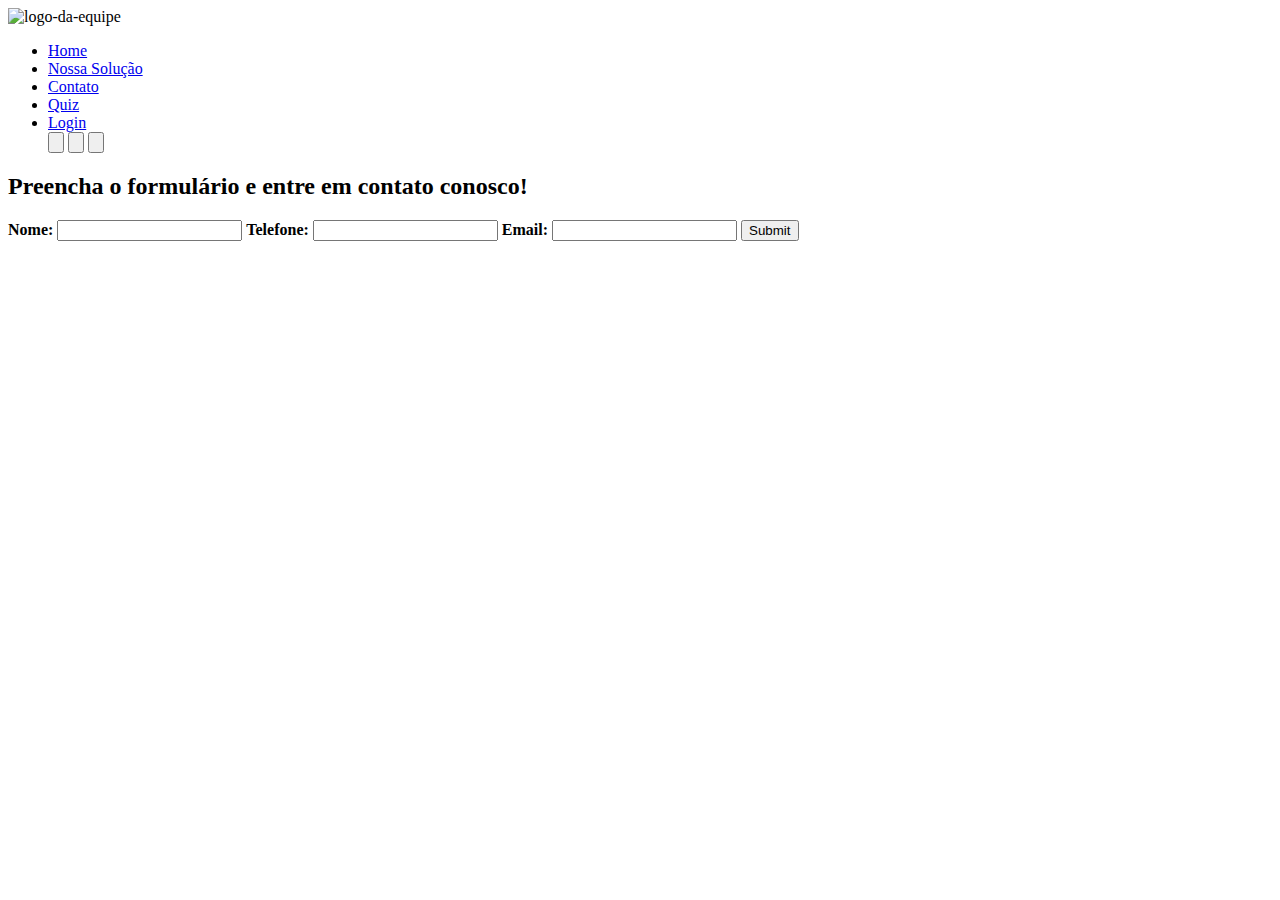
==== contato.html @ e663705a "criando contato.html" ====
<!DOCTYPE html>
<html lang="pt-br">
<head>
    <meta charset="UTF-8">
    <meta name="viewport" content="width=device-width, initial-scale=1.0">
    <link rel="shortcut icon" href="./src/assets/logo-verde-cnxs.png">
    <title>Contato</title>
    <!--chamando o CSS externo-->
    <link rel="stylesheet" href="./src/css/style.css">
    <script>
        function botaoenviar() {
            var input = document.getElementById('nome').value;
            var input = document.getElementById('telefone').value;
            var input = document.getElementById('email').value;
        
            alert("Dados enviados com sucesso");
        
            document.getElementById('nome').value = '';
            document.getElementById('telefone').value = '';
            document.getElementById('email').value = '';
        }  

        // Função para trocar o background color

        function trocar(color){
            document.body.style.background = color;
        }
    </script>
</head>
<body>
    <header>
        <img src="./src/assets/logo-verde-cnxs.png" alt="logo-da-equipe">
        <nav>
            <ul>
                <li><a href="./index.html">Home</a></li>
                <li><a href="./solucao.html">Nossa Solução</a></li>
                <li><a href="./contato.html">Contato</a></li>
                <li><a href="./quiz.html">Quiz</a></li>
                <li><a href="./login.html">Login</a></li>
                <div class="changeColor">
                    <input type="button" class="color" onclick="trocar('#a2c2f2')"/>
                    <input type="button" class="color" onclick="trocar('#ea8145')"/>
                    <input type="button" class="color" onclick="trocar('#2c4969')"/>
                </div>
            </ul>
        </nav>
    </header>

    <div class="cPai-formContato">
        <div class="container-form">
            <h2>Preencha o formulário e entre em contato conosco!</h2>
            <form class="formulario">
                <label for="nome"><b>Nome:</b></label>
                <input type="text" name="nome" id="nome" required/>
                <label for="telefone"><b>Telefone:</b></label>
                <input type="tel" name="telefone" id="telefone" required/>
                <label for="email"><b>Email:</b></label>
                <input type="email" name="email" id="email" required/>
                <input type="submit" name="enviar" id="btn-submit">
            </form>
        </div>
    </div>

</body>
</html>
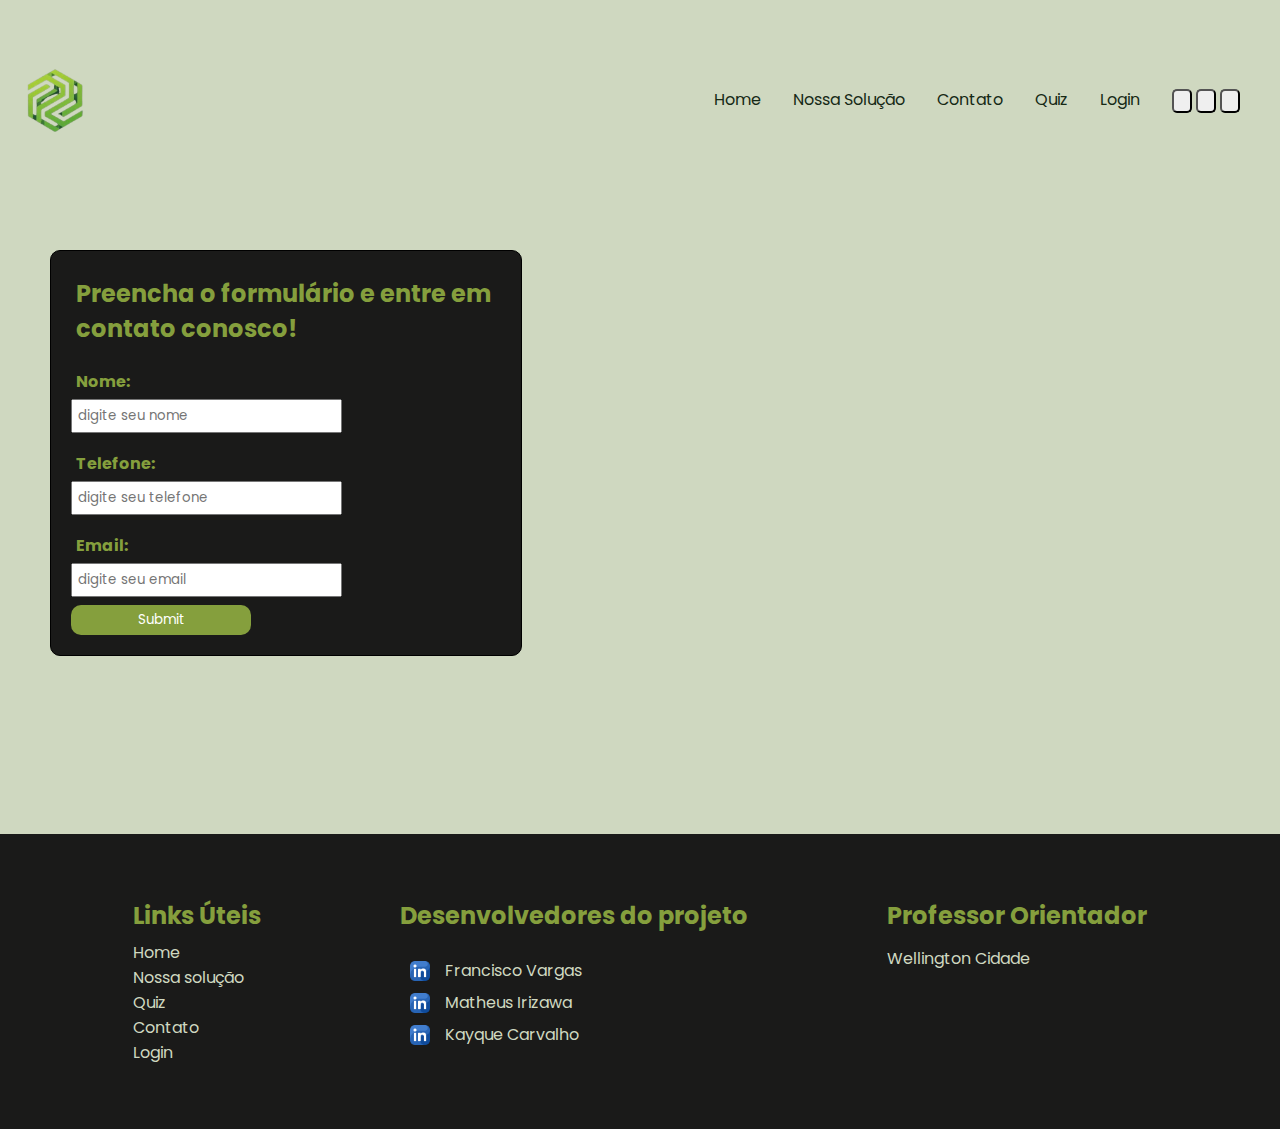
==== commit 559ff446: "alterando html e estilizando" ====
--- a/contato.html
+++ b/contato.html
@@ -7,18 +7,37 @@
     <title>Contato</title>
     <!--chamando o CSS externo-->
     <link rel="stylesheet" href="./src/css/style.css">
+    <!--importando fonte, google fonts-->
+    <link rel="preconnect" href="https://fonts.googleapis.com">
+    <link rel="preconnect" href="https://fonts.gstatic.com" crossorigin>
+    <link href="https://fonts.googleapis.com/css2?family=Poppins:ital,wght@0,100;0,200;0,300;0,400;0,500;0,600;0,700;0,800;0,900;1,100;1,200;1,300;1,400;1,500;1,600;1,700;1,800;1,900&display=swap" rel="stylesheet">
     <script>
-        function botaoenviar() {
-            var input = document.getElementById('nome').value;
-            var input = document.getElementById('telefone').value;
-            var input = document.getElementById('email').value;
-        
-            alert("Dados enviados com sucesso");
-        
+    function botaoenviar() {
+        // Função para validar os campos
+        function validarCampos() {
+            var nome = document.getElementById('nome').value;
+            var telefone = document.getElementById('telefone').value;
+            var email = document.getElementById('email').value;
+
+            if (nome === "" || telefone === "" || email === "") {
+                alert("Por favor, preencha todos os campos.");
+                return false;
+            } else {
+                return true;
+            }
+        }
+
+        // Verifica se a validação foi bem-sucedida
+        if (validarCampos()) {
+            // se todos os campos estão ok, ele manda da a mensagem abaixo
+            alert("Dados enviados com sucesso!");
+
+            // Limpa os campos
             document.getElementById('nome').value = '';
             document.getElementById('telefone').value = '';
             document.getElementById('email').value = '';
-        }  
+        }
+}
 
         // Função para trocar o background color
 
@@ -51,15 +70,41 @@
             <h2>Preencha o formulário e entre em contato conosco!</h2>
             <form class="formulario">
                 <label for="nome"><b>Nome:</b></label>
-                <input type="text" name="nome" id="nome" required/>
+                <input type="text" name="nome" id="nome" placeholder="digite seu nome" required/>
                 <label for="telefone"><b>Telefone:</b></label>
-                <input type="tel" name="telefone" id="telefone" required/>
+                <input type="tel" name="telefone" id="telefone" placeholder="digite seu telefone" required/>
                 <label for="email"><b>Email:</b></label>
-                <input type="email" name="email" id="email" required/>
-                <input type="submit" name="enviar" id="btn-submit">
+                <input type="email" name="email" id="email" placeholder="digite seu email" required/>
+                <input type="submit" name="enviar" id="btn-submit" onclick="botaoenviar()">
             </form>
         </div>
     </div>
 
+    <footer class="rodape">
+        <div class="c-left">
+            <h2 id="title-left">Links Úteis</h2>
+            <ul>
+                <li><a href="./index.html">Home</a></li>
+                <li><a href="./solucao.html">Nossa solução</a></li>
+                <li><a href="./quiz.html">Quiz</a></li>
+                <li><a href="./contato.html">Contato</a></li>
+                <li><a href="./login.html">Login</a></li>
+            </ul>
+        </div>
+        <div class="c-right">
+            <h2 id="title-right">Desenvolvedores do projeto</h2>
+            <ul>
+                <li><a href="https://www.linkedin.com/in/franciscovargas7/"><img src="./src/assets/linkedin.png"></a><a>Francisco Vargas</a></li>
+                <li><a href="https://www.linkedin.com/in/"><img src="./src/assets/linkedin.png"></a><a>Matheus Irizawa</a></li>
+                <li><a href="https://www.linkedin.com/in/kayque-carvalho-49a190283/"><img src="./src/assets/linkedin.png"></a><a>Kayque Carvalho</a></li>
+            </ul>
+        </div>
+        <div class="c-mid">
+            <h2>Professor Orientador</h2>
+            <ul>
+                <li><a>Wellington Cidade</a></li>
+            </ul>
+        </div>
+    </footer>
 </body>
 </html>--- a/src/css/style.css
+++ b/src/css/style.css
@@ -0,0 +1,340 @@
+/*reset CSS*/
+*{
+    margin: 0;
+    box-sizing: border-box;
+    padding: 0;
+    text-decoration: none;
+    list-style: none;
+    font-family: 'Poppins', sans-serif;
+}
+
+/*criando variáveis*/
+:root{
+    --bg-color: #cfd8c0;
+    --second-color: #859F3D;
+    --text-color: #31511E;
+    --dark-color: #1A1A19;
+}
+
+
+/*background color para o body de todos htmls*/
+body{
+    background-color: var(--bg-color);
+}
+
+
+/*barra de navegação*/
+header{
+    display: flex;
+    align-items: center;
+    justify-content: space-between;
+    height: 200px;
+    padding: 1rem;
+}
+
+header h1{
+    color: #fff;
+}
+
+header img{
+    width: 80px;
+}
+
+header nav ul{
+    display: flex;
+    padding: 1.5rem;
+    gap: 2rem;
+}
+
+header nav ul li a{
+    color: rgb(22, 41, 22);
+    transition: 0.3s ease;
+    border-bottom: 3px solid transparent;
+}
+
+header a:hover, header a.active {
+    color: green;
+    border-bottom: 3px solid green;
+}
+
+header nav ul li a:hover{
+    color: rgb(3, 128, 3);
+    transition: 0.5s;
+}
+
+.changeColor .color{
+    width: 20px;
+    border-radius: 5px;
+}
+
+
+/*Quiz.html*/
+
+.main-quiz{
+    padding-top: 10%;
+    display: flex;
+    justify-content: center;
+}
+
+.resultado{
+    color: var(--second-color);
+    background-color: var(--dark-color);
+    padding: 50px;
+    border-radius: 10px;
+    font-weight: 600;
+    width: 25%;
+    transition: all 0.5s; /*aplicando transition em todas as aparições da div resultado*/
+}
+
+.resultado:hover{
+    background-color: var(--second-color);
+    color: var(--dark-color);
+}
+
+#msg{
+    text-align: center;
+}
+
+
+/*Formulário do contato.html*/
+
+.cPai-formContato{
+    padding: 50px;
+}
+
+.container-form{
+    background-color: var(--dark-color);
+    border-radius: 10px;
+    border: 1px solid black;
+    padding: 20px;
+    width: 40%;
+}
+
+.container-form h2{
+    color: var(--second-color);
+    padding: 5px;
+    margin-bottom: 3%;
+}
+
+.formulario input, .formulario button, .formulario label{
+    display: block;
+    padding: 5px;
+    color: var(--second-color);
+}
+
+.formulario label{
+    margin-top: 3%;
+}
+
+#btn-submit{
+    background-color: var(--second-color);
+    border-radius: 10px;
+    border: 0px;
+    width: 180px;
+    margin-top: 2%;
+    color: #fff;
+}
+
+
+/*Login*/
+
+.body1{
+    background: url('https://arayara.org/wp-content/uploads/2023/08/DreamShaper_v7_renewable_energy_industry_making_big_money_0-1.jpg') no-repeat;
+    display: flex;
+    align-items: center;
+    justify-content: center;
+    height: 100vh; /*vh responsivo, ele pega de acordo com o tamanho da tela*/
+    background-size: cover;
+    background-position: center;
+}
+
+.main-login{
+    width: 30%;
+    border: 2px solid rgb(255, 255, 255, .2);
+    backdrop-filter: blur(25px);
+    border-radius: 10px;
+    background: transparent;
+}
+
+.main-login h1{
+    color: #fff;
+    text-align: center;
+    margin: 5%;
+}
+
+.controle{ /*ateção ás propriedades que fazem a mesma coisa*/
+    padding-bottom: 10px;
+    position: relative; /*não deixa outros elementos ficarem por cima dele*/
+}
+
+.form .controle ::placeholder{
+    font-size: 0.8rem
+}
+
+.controle label{
+    display: inline-block;
+    color: #fff;
+    font-weight: 500;
+}
+
+.controle input{
+    border: 2px solid rgb(185, 185, 185);
+    border-radius: 5px;
+    width: 70%;
+    height: 30px;
+    font-size: 1rem;
+    padding: 10px;
+}
+
+.controle.error i.error{
+    visibility: visible;
+    font-size: 10px;
+}
+
+.controle.sucesso i.sucesso{
+    visibility: visible;
+}
+
+.controle.error small{
+    flex-direction: column;
+    color: #2d302d;
+    font-size: 10px;
+    visibility: visible;
+}
+
+.controle i{
+    position: absolute; /*fica uma img por cima da outra, mas é assim mesmo pois queremos usar somente aquele espaço para as mensagens, ou error ou sucesso*/
+    top: 4px;
+    right: 10px;
+    visibility: hidden; /*ocultando as imgs*/
+}
+
+.controle small{
+    visibility: hidden;
+    position: absolute;
+    margin-top: 5px;
+    font-size: 10px;
+    color: #fff;
+}
+
+
+/*Login.html*/
+.form{
+    padding: 0 40px 30px;
+    text-align: center;
+    align-items: center;
+}
+
+.form button{
+    width: 100px;
+    height: 30px;
+    border-radius: 10px;
+    border: 1px;
+    font-size: 1rem;
+    font-weight: 700;
+    color: #fff;
+}
+
+.form button:hover{
+    background: rgb(56, 80, 68);
+    color: rgb(255, 255, 255);
+    transition: 0.7s;
+}
+
+.form button:not(:hover){
+    transition: 1s;
+    background-color: rgba(18, 114, 69, 0.959);
+}
+
+
+/*Index*/
+.main-index{
+    display: flex;
+    justify-content: center;
+}
+
+.container-b1{ /*b1 = bloco 1*/
+    display: flex;
+    align-items: center;
+    text-align: center;
+    gap: 20px;
+    transition: all 0.5s;
+}
+
+.main-index .container-b1 p{
+    color: var(--second-color);
+    width: 60%;
+    background-color: var(--dark-color);
+    border-radius: 50px;
+    padding: 2%;
+    margin-left: 20%;
+}
+
+#image{
+    width: 500px;
+    margin-left: 20%;
+}
+
+
+/*solucao.html*/
+.img-icon{
+    margin-left: 10rem;
+    margin-top: 5rem;
+}
+
+.paragrafo{
+    color: var(--second-color);
+    background-color: var(--dark-color);
+    border-radius: 50px;
+    padding: 50px;
+    width: 40%;
+    transition: all 0.5s;
+    font-weight: 500;
+}
+
+.paragrafo:hover{
+    color: var(--dark-color);
+    background-color: var(--second-color);
+}
+
+#img-icon2{
+    margin-top: 5%;
+}
+
+
+
+
+
+
+
+/*Rodapé*/
+
+.rodape{
+    margin-top: 10%;
+    display: flex;
+    justify-content: space-around;
+    background-color: var(--dark-color);
+    padding: 5%;
+}
+
+.rodape a{
+    color: var(--bg-color);
+}
+
+.rodape a:hover{
+    color: var(--second-color);
+    transition: 0.3s;
+}
+
+.rodape h2{
+    color: var(--second-color);
+    margin-bottom: 5%;
+}
+
+.rodape img{
+    width: 30px;
+    margin: 5px 10px -10px 5px;
+    padding: 5px;
+}
+
+
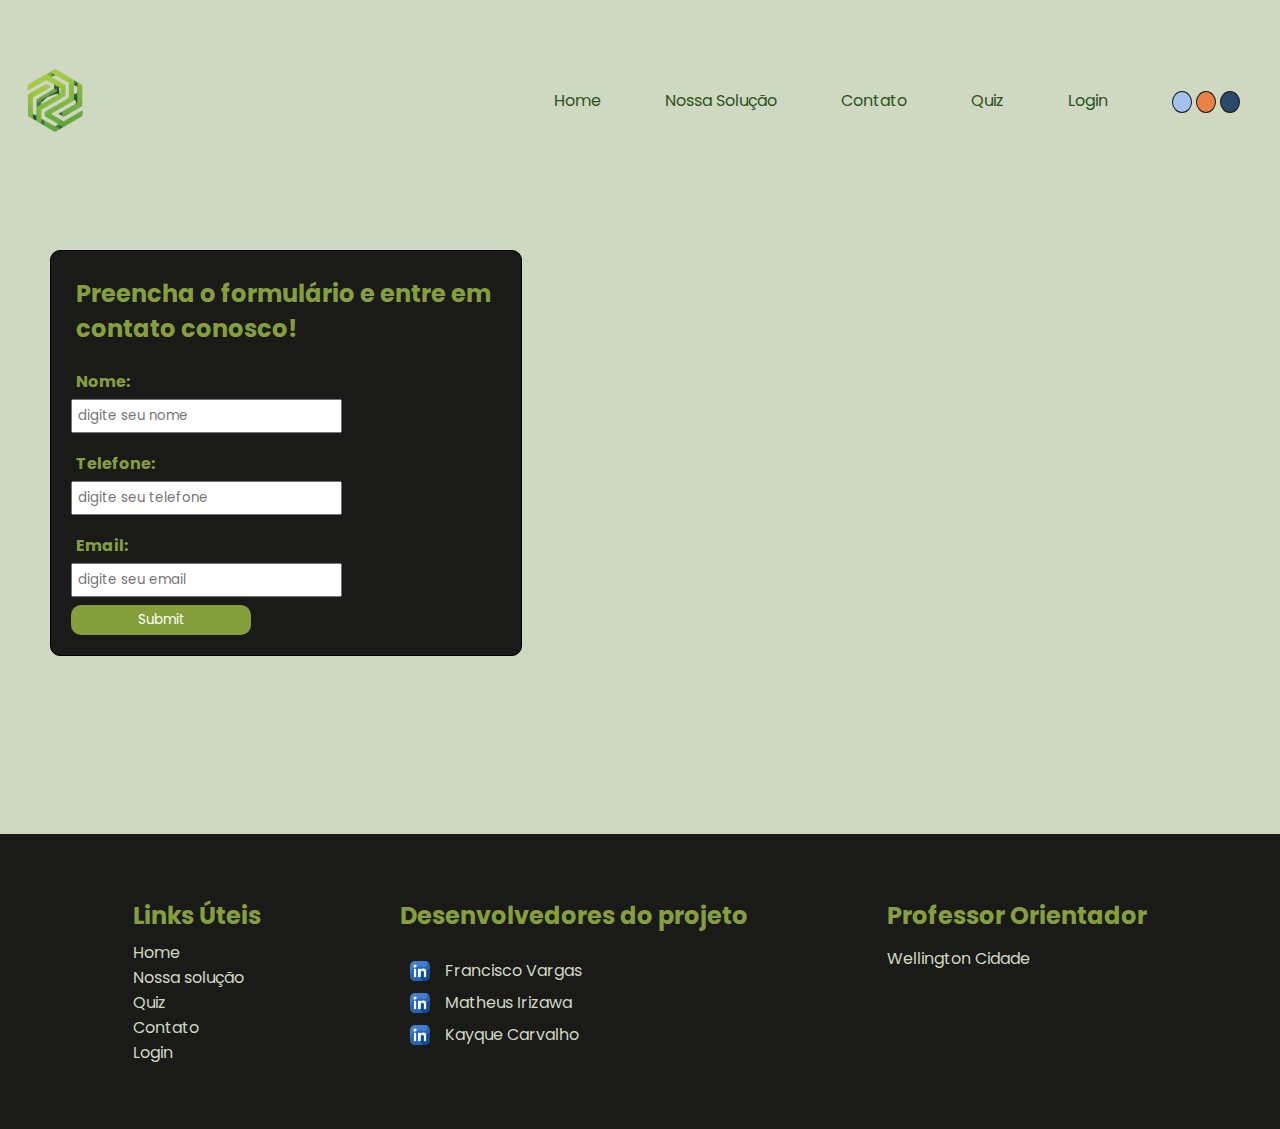
==== commit 0e8595d8: "estilizando o button change color" ====
--- a/contato.html
+++ b/contato.html
@@ -57,9 +57,9 @@
                 <li><a href="./quiz.html">Quiz</a></li>
                 <li><a href="./login.html">Login</a></li>
                 <div class="changeColor">
-                    <input type="button" class="color" onclick="trocar('#a2c2f2')"/>
-                    <input type="button" class="color" onclick="trocar('#ea8145')"/>
-                    <input type="button" class="color" onclick="trocar('#2c4969')"/>
+                    <input type="button" class="color" id="btn-aClaro" onclick="trocar('#a2c2f2')"/>
+                    <input type="button" class="color" id="btn-laranja" onclick="trocar('#ea8145')"/>
+                    <input type="button" class="color" id="btn-aDark" onclick="trocar('#2c4969')"/>
                 </div>
             </ul>
         </nav>
--- a/src/css/style.css
+++ b/src/css/style.css
@@ -32,10 +32,6 @@
     padding: 1rem;
 }
 
-header h1{
-    color: #fff;
-}
-
 header img{
     width: 80px;
 }
@@ -43,28 +39,45 @@
 header nav ul{
     display: flex;
     padding: 1.5rem;
-    gap: 2rem;
+    gap: 4rem;
 }
 
 header nav ul li a{
-    color: rgb(22, 41, 22);
+    color: var(--text-color);
+    font-weight: 400;
     transition: 0.3s ease;
     border-bottom: 3px solid transparent;
 }
 
 header a:hover, header a.active {
-    color: green;
-    border-bottom: 3px solid green;
+    color: var(--second-color);
+    border-bottom: 3px solid var(--second-color);
 }
 
 header nav ul li a:hover{
-    color: rgb(3, 128, 3);
+    color: var(--second-color);
     transition: 0.5s;
 }
 
 .changeColor .color{
     width: 20px;
-    border-radius: 5px;
+    border-radius: 100%;
+}
+
+.color{
+    border: 1px solid var(--dark-color);
+}
+
+#btn-aClaro{
+    background-color: #a2c2f2
+}
+
+#btn-laranja{
+    background-color: #ea8145
+}
+
+#btn-aDark{
+    background-color: #2c4969;
 }
 
 
@@ -248,31 +261,27 @@
 
 
 /*Index*/
-.main-index{
-    display: flex;
-    justify-content: center;
-}
-
 .container-b1{ /*b1 = bloco 1*/
     display: flex;
     align-items: center;
     text-align: center;
     gap: 20px;
-    transition: all 0.5s;
-}
-
-.main-index .container-b1 p{
+}
+
+/*.main-index .container-b1 p{
     color: var(--second-color);
     width: 60%;
     background-color: var(--dark-color);
     border-radius: 50px;
     padding: 2%;
     margin-left: 20%;
-}
+    transition: all 0.5s;
+}*/ 
 
 #image{
     width: 500px;
-    margin-left: 20%;
+    margin-left: 5%;
+    padding: 10%;
 }
 
 
@@ -301,10 +310,41 @@
     margin-top: 5%;
 }
 
-
-
-
-
+.card-container{
+    display: flex;
+    justify-content: space-around;
+    align-items: center;
+}
+
+.card{
+    width: 400px;
+    border: 3px solid var(--text-color);
+    border-radius: 20px;
+    color: var(--text-color);
+    padding: 20px;
+    margin-top: 5%;
+    text-align: center;
+    justify-content: center;
+    position: relative;
+    flex-direction: column;
+    transition: all 0.5s;
+}
+
+.card:hover{
+    background-color: var(--dark-color);
+    color: var(--second-color);
+    border: 3px solid var(--bg-color);
+}
+
+.card p{
+    font-weight: 500;
+}
+
+.card img{
+    width: 70%;
+    margin: 0 auto;
+    border-radius: 10px;
+}
 
 
 /*Rodapé*/
@@ -319,11 +359,11 @@
 
 .rodape a{
     color: var(--bg-color);
+    transition: all 0.5s;
 }
 
 .rodape a:hover{
     color: var(--second-color);
-    transition: 0.3s;
 }
 
 .rodape h2{
@@ -335,6 +375,4 @@
     width: 30px;
     margin: 5px 10px -10px 5px;
     padding: 5px;
-}
-
-
+}